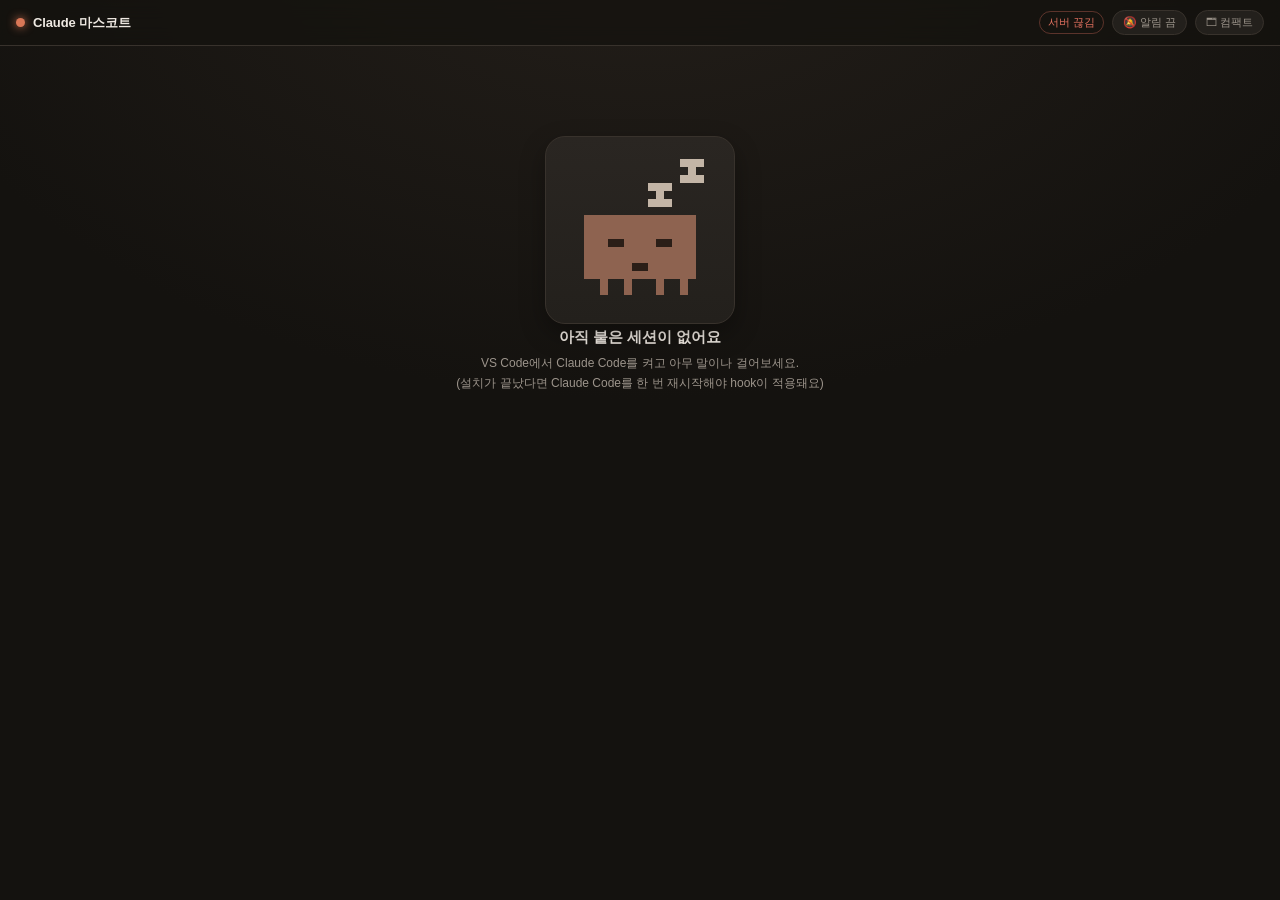
==== public/index.html @ 1ea44c53 "Claude Code 상태 표시 데스크톱 펫 Claude Code가 일하는 중인지, 쉬는 중인지, 물어볼 게 있는지를 바탕화면 위 캐릭터로 보여준다.  - Claude Code h" ====
<!DOCTYPE html>
<html lang="ko">
<head>
<meta charset="utf-8" />
<meta name="viewport" content="width=device-width, initial-scale=1" />
<title>Claude 마스코트</title>
<link rel="icon" href="data:," />
<link rel="stylesheet" href="mascot.css" />
<link rel="stylesheet" href="style.css" />
</head>
<body data-mood="idle">

  <header class="topbar">
    <div class="brand">
      <span class="brand-dot"></span>
      <span>Claude 마스코트</span>
    </div>
    <div class="topbar-right">
      <span id="conn" class="conn" title="서버 연결 상태">연결 중…</span>
      <button id="btn-sound" class="chip" type="button" title="물어볼 게 생기면 소리로 알림">🔔 소리 끔</button>
      <button id="btn-compact" class="chip" type="button" title="한 마리만 크게 보기">🗔 컴팩트</button>
    </div>
  </header>

  <main id="stage" class="stage"></main>

  <div id="empty" class="empty">
    <!-- 잠자는 마스코트가 app.js 에서 여기 복제된다 -->
    <div id="empty-art" class="empty-art card" data-state="idle"></div>
    <p class="empty-title">아직 붙은 세션이 없어요</p>
    <p class="empty-sub">
      VS Code에서 Claude Code를 켜고 아무 말이나 걸어보세요.<br />
      (설치가 끝났다면 Claude Code를 한 번 재시작해야 hook이 적용돼요)
    </p>
  </div>

  <template id="card-tpl">
    <article class="card" data-state="idle">
      <div class="bubble"><span class="bubble-text"></span></div>
      <div class="mascot-wrap"></div>
      <div class="status">
        <span class="dot"></span>
        <span class="status-text"></span>
        <span class="elapsed"></span>
      </div>
      <div class="meta">
        <div class="project" title=""></div>
        <div class="detail"></div>
      </div>
      <footer class="cardfoot">
        <span class="toolcount"></span>
        <span class="model"></span>
      </footer>
    </article>
  </template>

  <script src="mascot.js"></script>
  <script src="app.js"></script>
</body>
</html>
---- public/mascot.css ----
/* Clawd 풍 8비트 도트 캐릭터 — 대시보드와 데스크톱 펫이 공유한다.
   상태는 조상 요소의 [data-state] 로 결정된다. */

.mascot {
  width: 100%;
  height: auto;
  display: block;
  overflow: visible;
  shape-rendering: crispEdges;   /* 도트가 흐려지지 않게 */
}

/* ------------------------------------------------------------- 색 */

.cl-o { fill: #c87e5f; transition: fill 0.4s; }   /* 몸통 (테라코타) */
.cl-k { fill: #2b1e17; }                          /* 눈·입 */
.cl-l { fill: #c3b5a6; }                          /* zzz (밝은 배경/어두운 배경 둘 다에서 보이게) */
.cl-g { fill: #63c98d; }                          /* 완료 체크 */
.cl-y { fill: #f2c14e; }                          /* 물음표·반짝이 */

[data-state="idle"]  .cl-o { fill: #8e6350; }     /* 잘 땐 어둡게 */
[data-state="stale"] .cl-o { fill: #6d6862; }     /* 조용하면 회색 */

/* ------------------------------------------------------------- 기본 표시 */

.cl-face, .cl-prop, .cl-arms { display: none; }

/* 다리 프레임 전환은 display 대신 opacity 로 한다 (모든 브라우저에서 안전) */
.cl-leg-frame { opacity: 0; }
.cl-leg-a { opacity: 1; }

.cl-hop { transform-box: fill-box; transform-origin: 50% 100%; }
.cl-legs { transform-box: fill-box; transform-origin: 50% 100%; }

/* ------------------------------------------------------------- idle: 자는 중 */

[data-state="idle"] .cl-face-sleep { display: block; }
[data-state="idle"] .cl-prop-zzz { display: block; }
[data-state="idle"] .cl-hop { animation: clBreathe 4s steps(1, end) infinite; }
[data-state="idle"] .cl-prop-zzz { animation: clZzz 3s steps(3, end) infinite; }

/* 도트 캐릭터라 부드럽게 말고 한 칸씩 툭툭 움직인다 */
@keyframes clBreathe {
  0%, 49%   { transform: translateY(0); }
  50%, 100% { transform: translateY(2px); }
}
/* 완전히 사라지는 구간을 두지 않는다 — 언제 봐도 자고 있는 게 보이도록 */
@keyframes clZzz {
  0%, 32%   { opacity: 1;    transform: translate(0, 4px); }
  33%, 65%  { opacity: 0.85; transform: translate(2px, 0); }
  66%, 100% { opacity: 0.45; transform: translate(4px, -4px); }
}

/* ------------------------------------------------------------- stale: 조용함 */

[data-state="stale"] .cl-face-sleep { display: block; }
[data-state="stale"] .cl-hop { animation: clBreathe 6s steps(1, end) infinite; }

/* ------------------------------------------------------------- thinking */

[data-state="thinking"] .cl-face-think { display: block; }
[data-state="thinking"] .cl-hop { animation: clBreathe 1.6s steps(1, end) infinite; }
[data-state="thinking"] .cl-face-think { animation: clLook 2.4s steps(1, end) infinite; }

@keyframes clLook {
  0%, 49%   { transform: translateX(0); }
  50%, 100% { transform: translateX(7px); }
}

/* ------------------------------------------------------------- working */

[data-state="working"] .cl-face-normal { display: block; }
[data-state="working"] .cl-prop-spark { display: block; }
[data-state="working"] .cl-hop { animation: clWalk 0.4s steps(1, end) infinite; }
[data-state="working"] .cl-prop-spark { animation: clTwinkle 1.2s steps(2, end) infinite; }

/* 다리 두 프레임을 번갈아 → 8비트 걷기 */
[data-state="working"] .cl-leg-a { animation: clFlipA 0.4s steps(1, end) infinite; }
[data-state="working"] .cl-leg-b { animation: clFlipB 0.4s steps(1, end) infinite; }

@keyframes clWalk {
  0%, 49%   { transform: translateY(0); }
  50%, 100% { transform: translateY(-3px); }
}
@keyframes clFlipA {
  0%, 49%   { opacity: 1; }
  50%, 100% { opacity: 0; }
}
@keyframes clFlipB {
  0%, 49%   { opacity: 0; }
  50%, 100% { opacity: 1; }
}
@keyframes clTwinkle {
  0%, 49%   { opacity: 1; }
  50%, 100% { opacity: 0.15; }
}

/* ------------------------------------------------------------- waiting */

[data-state="waiting"] .cl-face-alert { display: block; }
[data-state="waiting"] .cl-prop-q { display: block; }
[data-state="waiting"] .cl-arms { display: block; }
[data-state="waiting"] .cl-hop { animation: clJump 0.5s steps(1, end) infinite; }
[data-state="waiting"] .cl-prop-q { animation: clQ 0.5s steps(1, end) infinite; }

@keyframes clJump {
  0%, 49%   { transform: translateY(0); }
  50%, 100% { transform: translateY(-9px); }
}
@keyframes clQ {
  0%, 49%   { transform: translateY(0); opacity: 1; }
  50%, 100% { transform: translateY(-4px); opacity: 0.75; }
}

/* ------------------------------------------------------------- done */

[data-state="done"] .cl-face-happy { display: block; }
[data-state="done"] .cl-prop-check { display: block; }
[data-state="done"] .cl-arms { display: block; }
[data-state="done"] .cl-hop { animation: clCheer 1.6s steps(1, end) infinite; }

@keyframes clCheer {
  0%, 74%   { transform: translateY(0); }
  75%, 87%  { transform: translateY(-6px); }
  88%, 100% { transform: translateY(0); }
}

@media (prefers-reduced-motion: reduce) {
  .mascot * { animation: none !important; }
}
---- public/style.css ----
/* 대시보드 화면(index.html) 전용. 캐릭터 자체는 mascot.css 에 있다. */

:root {
  --bg: #14120f;
  --card: #23201c;
  --card-2: #2a2622;
  --line: #38322c;
  --text: #efe9e2;
  --dim: #9c948b;

  --claude: #d97757;
  --claude-lt: #eda285;
  --wait: #f2c14e;
  --done: #63c98d;
  --stale: #6d6862;
}

* { box-sizing: border-box; }

html, body { height: 100%; }

body {
  margin: 0;
  background:
    radial-gradient(1100px 700px at 50% -10%, #241f1a 0%, transparent 70%),
    var(--bg);
  color: var(--text);
  font-family: -apple-system, BlinkMacSystemFont, "Pretendard", "Apple SD Gothic Neo",
    "Segoe UI", Roboto, sans-serif;
  -webkit-font-smoothing: antialiased;
  overflow-x: hidden;
  transition: background 0.6s ease;
}

/* 누가 물어보고 있으면 배경 전체가 은은하게 물든다 — 곁눈질로도 보이게 */
body[data-mood="waiting"] {
  background:
    radial-gradient(1100px 700px at 50% -10%, #3a301a 0%, transparent 70%),
    #1a1610;
}
body[data-mood="working"] {
  background:
    radial-gradient(1100px 700px at 50% -10%, #2b211c 0%, transparent 70%),
    var(--bg);
}
body[data-mood="done"] {
  background:
    radial-gradient(1100px 700px at 50% -10%, #1e2a22 0%, transparent 70%),
    #141813;
}

/* ------------------------------------------------------------- 상단바 */

.topbar {
  position: sticky;
  top: 0;
  z-index: 10;
  display: flex;
  align-items: center;
  justify-content: space-between;
  gap: 12px;
  padding: 10px 16px;
  background: rgba(20, 18, 15, 0.72);
  backdrop-filter: blur(10px);
  border-bottom: 1px solid var(--line);
}

.brand {
  display: flex;
  align-items: center;
  gap: 8px;
  font-size: 13px;
  font-weight: 600;
  letter-spacing: -0.01em;
}

.brand-dot {
  width: 9px; height: 9px; border-radius: 50%;
  background: var(--claude);
  box-shadow: 0 0 10px var(--claude);
}

.topbar-right { display: flex; align-items: center; gap: 8px; }

.conn {
  font-size: 11px;
  color: var(--dim);
  padding: 3px 8px;
  border-radius: 999px;
  border: 1px solid var(--line);
}
.conn.ok { color: var(--done); border-color: rgba(99, 201, 141, 0.35); }
.conn.bad { color: #e0705f; border-color: rgba(224, 112, 95, 0.35); }

.chip {
  font: inherit;
  font-size: 11px;
  color: var(--dim);
  background: var(--card);
  border: 1px solid var(--line);
  border-radius: 999px;
  padding: 4px 10px;
  cursor: pointer;
  transition: 0.15s;
}
.chip:hover { color: var(--text); border-color: #4a423a; }
.chip.on { color: #1a1610; background: var(--claude-lt); border-color: var(--claude-lt); }

/* ------------------------------------------------------------- 레이아웃 */

.stage {
  display: grid;
  grid-template-columns: repeat(auto-fill, minmax(260px, 1fr));
  gap: 16px;
  padding: 20px 16px 40px;
  align-items: start;
}

body.compact .stage { grid-template-columns: 1fr; max-width: 460px; margin: 0 auto; }

.empty {
  display: none;
  flex-direction: column;
  align-items: center;
  text-align: center;
  padding: 30px 20px 60px;
  color: var(--dim);
}
.empty.show { display: flex; }
.empty-art {
  width: 190px;
  background: none; border: none; box-shadow: none; padding: 0;
}
.empty-title { font-size: 15px; color: var(--text); margin: 4px 0 6px; font-weight: 600; }
.empty-sub { font-size: 12px; line-height: 1.7; margin: 0; }

/* ------------------------------------------------------------- 카드 */

.card {
  position: relative;
  background: linear-gradient(180deg, var(--card-2), var(--card));
  border: 1px solid var(--line);
  border-radius: 20px;
  padding: 14px 14px 12px;
  display: flex;
  flex-direction: column;
  align-items: center;
  box-shadow: 0 10px 26px rgba(0, 0, 0, 0.32);
  transition: border-color 0.3s, box-shadow 0.3s, transform 0.3s;
}

.card[data-state="waiting"] {
  border-color: rgba(242, 193, 78, 0.55);
  animation: cardPulse 1.5s ease-in-out infinite;
}
.card[data-state="done"] { border-color: rgba(99, 201, 141, 0.4); }
.card[data-state="working"], .card[data-state="thinking"] {
  border-color: rgba(217, 119, 87, 0.4);
}
.card[data-state="stale"] { opacity: 0.55; }

@keyframes cardPulse {
  0%, 100% { box-shadow: 0 0 0 1px rgba(242, 193, 78, 0.18), 0 14px 34px rgba(242, 193, 78, 0.1); }
  50%      { box-shadow: 0 0 0 4px rgba(242, 193, 78, 0.16), 0 14px 40px rgba(242, 193, 78, 0.24); }
}

/* 말풍선 */
.bubble {
  min-height: 26px;
  max-width: 100%;
  display: flex;
  align-items: center;
  justify-content: center;
  margin-bottom: 2px;
}
.bubble-text {
  font-size: 11.5px;
  line-height: 1.3;
  padding: 5px 11px;
  border-radius: 12px;
  background: #322c26;
  color: #e7ded4;
  border: 1px solid var(--line);
  max-width: 100%;
  overflow: hidden;
  text-overflow: ellipsis;
  white-space: nowrap;
  opacity: 0;
  transform: translateY(4px);
  transition: 0.25s;
}
.bubble-text.show { opacity: 1; transform: none; }
.card[data-state="waiting"] .bubble-text {
  background: rgba(242, 193, 78, 0.14);
  border-color: rgba(242, 193, 78, 0.45);
  color: #f6dc9d;
}

.mascot-wrap { width: 100%; max-width: 170px; }
body.compact .mascot-wrap { max-width: 220px; }

/* ------------------------------------------------------------- 텍스트 영역 */

.status {
  display: flex;
  align-items: center;
  gap: 7px;
  margin-top: 8px;
  font-size: 13px;
  font-weight: 600;
  letter-spacing: -0.01em;
}
.dot { width: 7px; height: 7px; border-radius: 50%; background: var(--stale); flex: none; }
.card[data-state="working"] .dot,
.card[data-state="thinking"] .dot { background: var(--claude); animation: dotPulse 1.2s infinite; }
.card[data-state="waiting"] .dot { background: var(--wait); animation: dotPulse 0.7s infinite; }
.card[data-state="done"] .dot { background: var(--done); }
@keyframes dotPulse { 0%, 100% { opacity: 1; } 50% { opacity: 0.25; } }

.elapsed { font-size: 11px; font-weight: 500; color: var(--dim); font-variant-numeric: tabular-nums; }

.meta {
  margin-top: 6px;
  width: 100%;
  text-align: center;
  min-height: 30px;
}
.project {
  font-size: 12px;
  color: #c9bfb4;
  white-space: nowrap; overflow: hidden; text-overflow: ellipsis;
}
.detail {
  font-size: 11px;
  color: var(--dim);
  margin-top: 2px;
  white-space: nowrap; overflow: hidden; text-overflow: ellipsis;
  font-family: ui-monospace, SFMono-Regular, Menlo, monospace;
}

.cardfoot {
  width: 100%;
  margin-top: 10px;
  padding-top: 8px;
  border-top: 1px solid rgba(255, 255, 255, 0.05);
  display: flex;
  justify-content: space-between;
  font-size: 10px;
  color: #6f6862;
}

@media (prefers-reduced-motion: reduce) {
  .card, .card * { animation: none !important; }
}
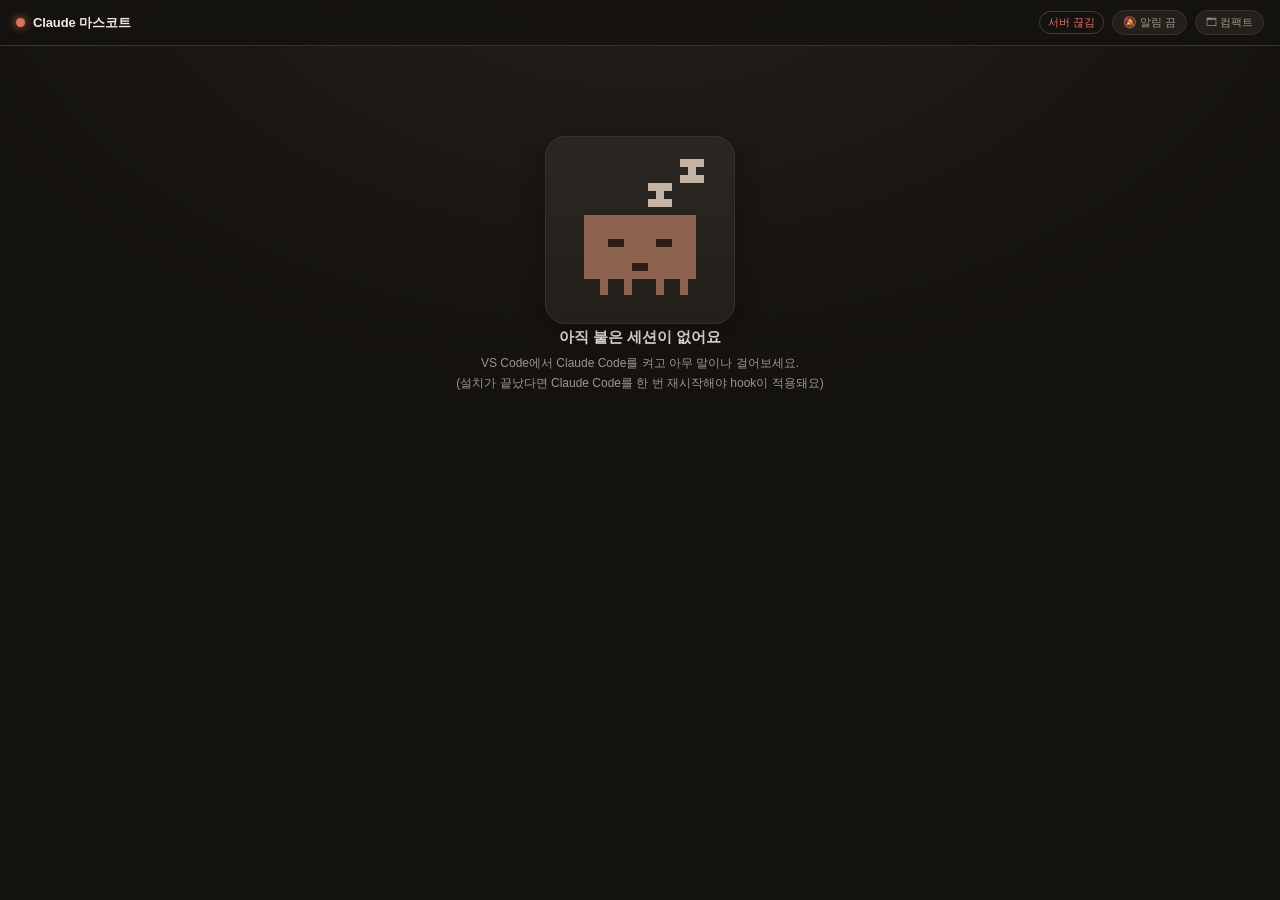
==== commit fda430c2: "Windows 지원 추가 — 맥/윈도우 양쪽에서 같은 캐릭터로 동작 - public/sprite.js 신설: 캐릭터 도트·색·상태 정의를 한 파일로 모음.   웹(SVG)과 Pow" ====
--- a/public/index.html
+++ b/public/index.html
@@ -54,6 +54,7 @@
     </article>
   </template>
 
+  <script src="sprite.js"></script>
   <script src="mascot.js"></script>
   <script src="app.js"></script>
 </body>
--- a/public/mascot.css
+++ b/public/mascot.css
@@ -1,5 +1,6 @@
 /* Clawd 풍 8비트 도트 캐릭터 — 대시보드와 데스크톱 펫이 공유한다.
-   상태는 조상 요소의 [data-state] 로 결정된다. */
+   상태는 조상 요소의 [data-state] 로 결정된다.
+   색은 sprite.js 의 palette 를 mascot.js 가 CSS 변수로 심어준다. */
 
 .mascot {
   width: 100%;
@@ -11,14 +12,14 @@
 
 /* ------------------------------------------------------------- 색 */
 
-.cl-o { fill: #c87e5f; transition: fill 0.4s; }   /* 몸통 (테라코타) */
-.cl-k { fill: #2b1e17; }                          /* 눈·입 */
-.cl-l { fill: #c3b5a6; }                          /* zzz (밝은 배경/어두운 배경 둘 다에서 보이게) */
-.cl-g { fill: #63c98d; }                          /* 완료 체크 */
-.cl-y { fill: #f2c14e; }                          /* 물음표·반짝이 */
+.cl-o { fill: var(--cl-o); transition: fill 0.4s; }   /* 몸통 (테라코타) */
+.cl-k { fill: var(--cl-k); }                          /* 눈·입 */
+.cl-l { fill: var(--cl-l); }                          /* zzz (밝은/어두운 배경 둘 다에서 보이게) */
+.cl-g { fill: var(--cl-g); }                          /* 완료 체크 */
+.cl-y { fill: var(--cl-y); }                          /* 물음표·반짝이 */
 
-[data-state="idle"]  .cl-o { fill: #8e6350; }     /* 잘 땐 어둡게 */
-[data-state="stale"] .cl-o { fill: #6d6862; }     /* 조용하면 회색 */
+[data-state="idle"]  .cl-o { fill: var(--cl-body-idle); }  /* 잘 땐 어둡게 */
+[data-state="stale"] .cl-o { fill: var(--cl-body-stale); } /* 조용하면 회색 */
 
 /* ------------------------------------------------------------- 기본 표시 */
 
